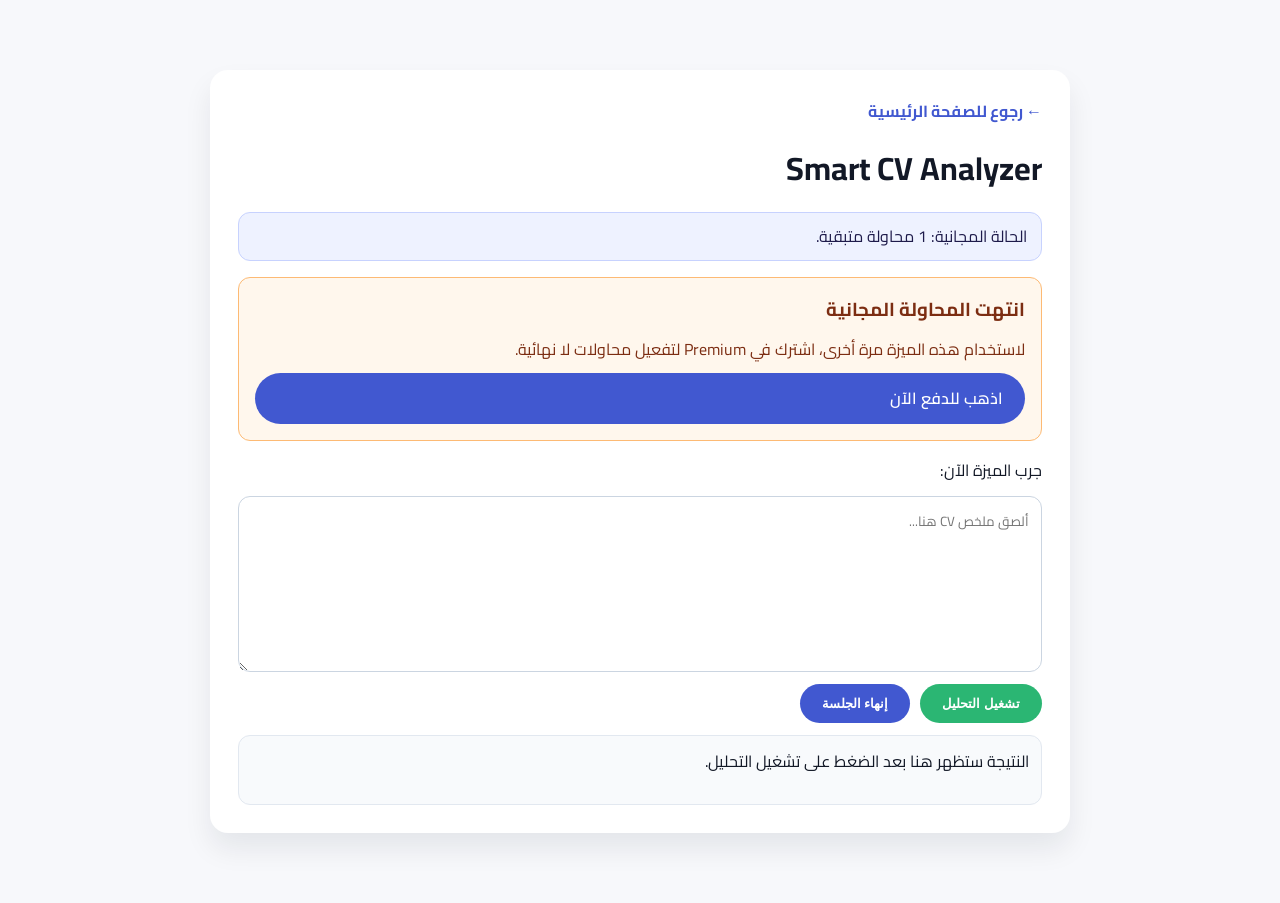
==== cv.html @ 5736f958 "Add real feature pages with unlimited premium usage" ====
<!DOCTYPE html>
<html lang="ar" dir="rtl">
  <head>
    <meta charset="UTF-8" />
    <meta name="viewport" content="width=device-width, initial-scale=1.0" />
    <title>CareerPilot Feature</title>
    <link rel="stylesheet" href="styles.css" />
    <link rel="preconnect" href="https://fonts.googleapis.com" crossorigin="anonymous" />
    <link rel="preconnect" href="https://fonts.gstatic.com" crossorigin="anonymous" />
    <link href="https://fonts.googleapis.com/css2?family=Cairo:wght@400;600;700&display=swap" rel="stylesheet" />
  </head>
  <body data-feature="cv">
    <main class="section">
      <div class="feature-page">
        <a class="back-link" href="index.html#features">← رجوع للصفحة الرئيسية</a>
        <h1 data-feature-title>Feature</h1>
        <p class="feature-status" data-status></p>

        <div data-locked hidden class="locked-box">
          <h3>انتهت المحاولة المجانية</h3>
          <p>لاستخدام هذه الميزة مرة أخرى، اشترك في Premium لتفعيل محاولات لا نهائية.</p>
          <a class="btn btn--primary" href="index.html#payment">اذهب للدفع الآن</a>
        </div>

        <section data-workspace class="workspace">
          <label for="feature-input">جرب الميزة الآن:</label>
          <textarea id="feature-input" data-input rows="6"></textarea>
          <div class="workspace__actions">
            <button class="btn btn--secondary" type="button" data-run>تشغيل التحليل</button>
            <button class="btn btn--primary" type="button" data-finish>إنهاء الجلسة</button>
          </div>
          <div class="result-box" data-result>النتيجة ستظهر هنا بعد الضغط على تشغيل التحليل.</div>
        </section>
      </div>
    </main>

    <script src="feature.js"></script>
  </body>
</html>
---- styles.css ----
* {
  box-sizing: border-box;
  margin: 0;
  padding: 0;
}

body {
  font-family: "Cairo", sans-serif;
  background: #f7f8fb;
  color: #121826;
  line-height: 1.7;
}

a {
  color: inherit;
  text-decoration: none;
}

ul {
  list-style: none;
}

.hero {
  background: radial-gradient(circle at top, #e0f2ff, #f7f8fb);
  padding: 40px 6vw 80px;
}

.nav {
  display: flex;
  align-items: center;
  justify-content: space-between;
  gap: 24px;
  margin-bottom: 40px;
}

.logo {
  font-weight: 700;
  font-size: 1.4rem;
}

.nav__links {
  display: flex;
  gap: 20px;
  align-items: center;
}

.nav__links a {
  font-weight: 600;
  color: #233151;
}

.nav__toggle {
  display: none;
  background: none;
  border: none;
  font-size: 1.6rem;
}

.hero__content {
  display: grid;
  grid-template-columns: repeat(auto-fit, minmax(280px, 1fr));
  gap: 32px;
  align-items: center;
}

.hero__text h1 {
  font-size: clamp(2rem, 4vw, 3.2rem);
  margin: 12px 0 18px;
}

.hero__text h1 span {
  display: block;
  color: #4158d0;
  font-size: 0.8em;
  margin-top: 8px;
}

.eyebrow {
  font-weight: 600;
  color: #4c5b77;
}

.lead {
  color: #3a475f;
  margin-bottom: 24px;
}

.hero__actions {
  display: flex;
  flex-wrap: wrap;
  gap: 12px;
  margin-bottom: 24px;
}

.hero__stats {
  display: flex;
  gap: 24px;
  flex-wrap: wrap;
}

.hero__stats div {
  background: white;
  padding: 12px 18px;
  border-radius: 12px;
  box-shadow: 0 10px 20px rgba(18, 24, 38, 0.06);
}

.hero__stats strong {
  font-size: 1.2rem;
  display: block;
}

.hero__card {
  background: white;
  padding: 24px;
  border-radius: 20px;
  box-shadow: 0 20px 40px rgba(18, 24, 38, 0.12);
}

.hero__card ul {
  margin: 16px 0;
  display: grid;
  gap: 10px;
}

.btn {
  border: none;
  padding: 12px 22px;
  border-radius: 999px;
  font-weight: 600;
  cursor: pointer;
  transition: transform 0.2s ease, box-shadow 0.2s ease;
}

.btn:hover {
  transform: translateY(-2px);
  box-shadow: 0 12px 20px rgba(18, 24, 38, 0.12);
}

.btn--primary {
  background: #4158d0;
  color: white;
}

.btn--secondary {
  background: #2bb673;
  color: white;
}

.btn--ghost {
  background: white;
  border: 1px solid #cbd5e1;
  color: #233151;
}

.section {
  padding: 70px 6vw;
}

.section--alt {
  background: white;
}

.section__header {
  text-align: center;
  margin-bottom: 40px;
}

.section__header h2 {
  font-size: clamp(1.8rem, 3vw, 2.4rem);
  margin-bottom: 12px;
}

.grid {
  display: grid;
  gap: 24px;
  grid-template-columns: repeat(auto-fit, minmax(240px, 1fr));
}

.card {
  background: white;
  padding: 24px;
  border-radius: 18px;
  box-shadow: 0 14px 30px rgba(18, 24, 38, 0.08);
}

.card ul {
  margin-top: 16px;
  display: grid;
  gap: 8px;
  color: #4c5b77;
}

.stack {
  display: grid;
  grid-template-columns: repeat(auto-fit, minmax(240px, 1fr));
  gap: 20px;
}

.stack__item {
  background: #f7f8fb;
  padding: 20px;
  border-radius: 16px;
  border: 1px solid #e2e8f0;
}

.pricing {
  display: grid;
  gap: 24px;
  grid-template-columns: repeat(auto-fit, minmax(260px, 1fr));
  align-items: stretch;
}

.price-card {
  background: white;
  padding: 26px;
  border-radius: 20px;
  box-shadow: 0 16px 30px rgba(18, 24, 38, 0.08);
  position: relative;
}

.price-card--highlight {
  border: 2px solid #4158d0;
}

.badge {
  position: absolute;
  top: 16px;
  left: 16px;
  background: #2bb673;
  color: white;
  padding: 4px 10px;
  border-radius: 12px;
  font-size: 0.8rem;
}

.price {
  font-size: 1.8rem;
  font-weight: 700;
  margin: 10px 0 16px;
}

.price-card ul {
  display: grid;
  gap: 8px;
  margin-bottom: 20px;
}

.features {
  display: grid;
  gap: 20px;
  grid-template-columns: repeat(auto-fit, minmax(240px, 1fr));
}

.feature-card {
  background: #0f172a;
  color: #e2e8f0;
  padding: 22px;
  border-radius: 18px;
  display: grid;
  gap: 12px;
  min-height: 200px;
}

.feature-card p {
  color: #cbd5f5;
}

.feature-card .usage {
  font-size: 0.85rem;
  color: #facc15;
}

.feature-card .btn {
  justify-self: start;
}

.feature-card.is-active {
  outline: 2px solid #2bb673;
  box-shadow: 0 12px 30px rgba(43, 182, 115, 0.35);
}

.payment {
  background: white;
  padding: 26px;
  border-radius: 18px;
  display: grid;
  gap: 18px;
  align-items: center;
  box-shadow: 0 14px 30px rgba(18, 24, 38, 0.08);
  grid-template-columns: repeat(auto-fit, minmax(240px, 1fr));
}

.payment__status {
  font-weight: 600;
  color: #2bb673;
}

.footer {
  display: grid;
  gap: 24px;
  grid-template-columns: repeat(auto-fit, minmax(220px, 1fr));
  padding: 40px 6vw 60px;
  background: #121826;
  color: white;
}

.footer ul {
  margin-top: 10px;
  display: grid;
  gap: 6px;
}

@media (max-width: 768px) {
  .nav__toggle {
    display: block;
  }

  .nav__links {
    position: absolute;
    top: 80px;
    right: 6vw;
    background: white;
    flex-direction: column;
    padding: 16px;
    border-radius: 16px;
    box-shadow: 0 18px 30px rgba(18, 24, 38, 0.1);
    display: none;
  }

  .nav__links.is-open {
    display: flex;
  }
}

.feature-page {
  max-width: 860px;
  margin: 0 auto;
  background: white;
  border-radius: 18px;
  padding: 28px;
  box-shadow: 0 16px 28px rgba(18, 24, 38, 0.08);
  display: grid;
  gap: 16px;
}

.back-link {
  color: #4158d0;
  font-weight: 700;
}

.feature-status {
  background: #eef2ff;
  border: 1px solid #c7d2fe;
  color: #1e1b4b;
  border-radius: 12px;
  padding: 10px 14px;
}

.workspace {
  display: grid;
  gap: 12px;
}

.workspace textarea {
  border: 1px solid #cbd5e1;
  border-radius: 12px;
  padding: 12px;
  font-family: 'Cairo', sans-serif;
}

.workspace__actions {
  display: flex;
  flex-wrap: wrap;
  gap: 10px;
}

.result-box {
  background: #f8fafc;
  border: 1px solid #e2e8f0;
  border-radius: 12px;
  padding: 12px;
  min-height: 70px;
}

.locked-box {
  background: #fff7ed;
  border: 1px solid #fdba74;
  color: #7c2d12;
  border-radius: 12px;
  padding: 16px;
  display: grid;
  gap: 10px;
}
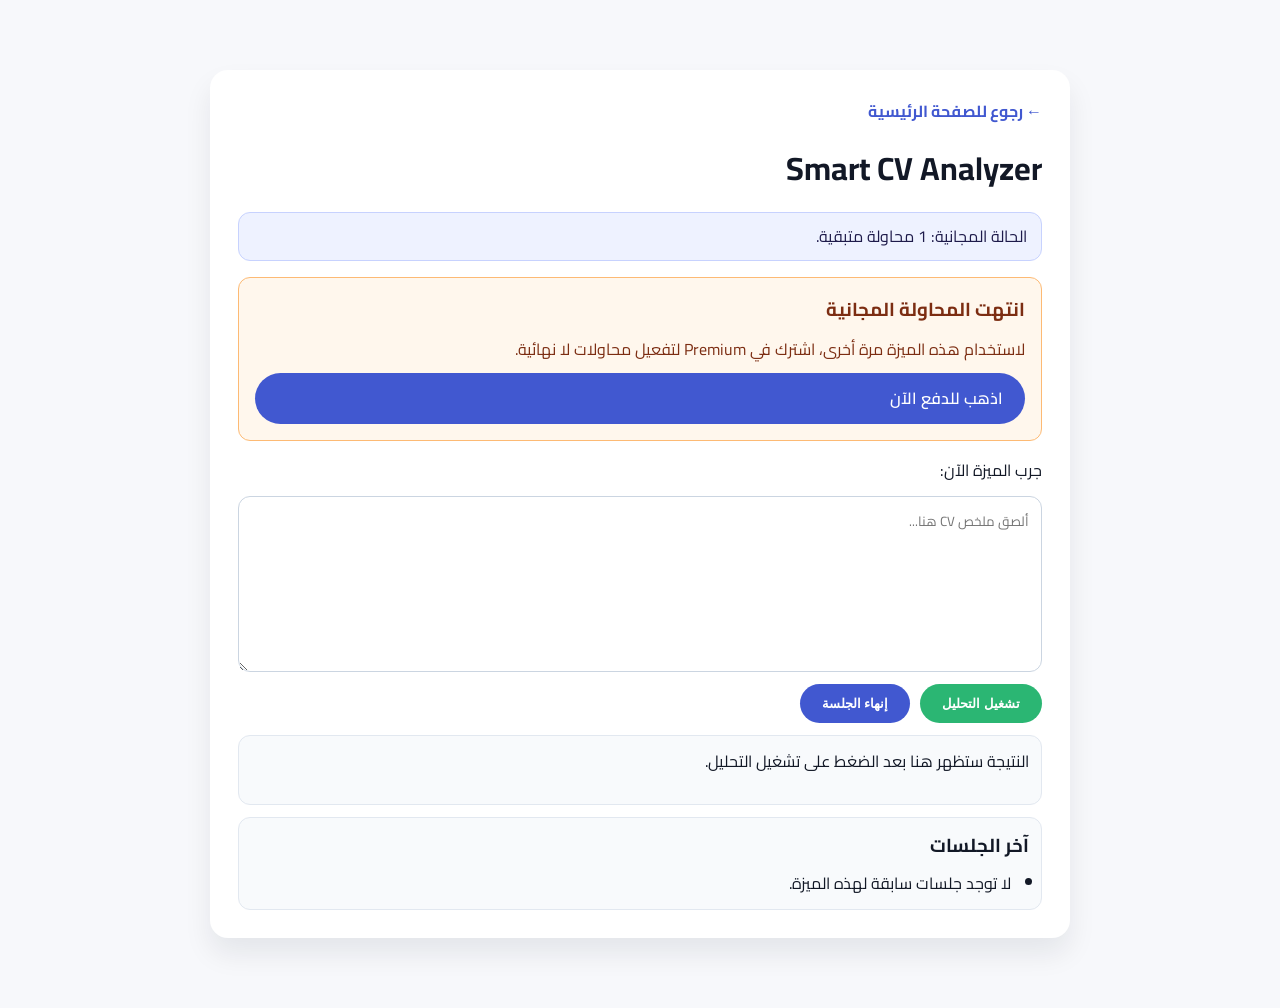
==== commit 29731237: "Enhance site behavior with account state and session history" ====
--- a/cv.html
+++ b/cv.html
@@ -30,6 +30,10 @@
             <button class="btn btn--primary" type="button" data-finish>إنهاء الجلسة</button>
           </div>
           <div class="result-box" data-result>النتيجة ستظهر هنا بعد الضغط على تشغيل التحليل.</div>
+          <div class="history-box">
+            <h3>آخر الجلسات</h3>
+            <ul data-history></ul>
+          </div>
         </section>
       </div>
     </main>
--- a/styles.css
+++ b/styles.css
@@ -392,3 +392,77 @@
   display: grid;
   gap: 10px;
 }
+
+.account-panel {
+  max-width: 820px;
+  margin: 0 auto;
+  background: white;
+  border-radius: 16px;
+  border: 1px solid #e2e8f0;
+  padding: 20px;
+  display: grid;
+  gap: 10px;
+}
+
+.account-badge {
+  width: fit-content;
+  background: #e2e8f0;
+  color: #1e293b;
+  border-radius: 999px;
+  padding: 4px 12px;
+  font-weight: 700;
+}
+
+.account-badge--premium {
+  background: #dcfce7;
+  color: #166534;
+}
+
+.account-actions {
+  display: flex;
+  flex-wrap: wrap;
+  gap: 10px;
+}
+
+.payment-form {
+  display: grid;
+  gap: 12px;
+}
+
+.payment-form label {
+  display: grid;
+  gap: 6px;
+  font-weight: 600;
+}
+
+.payment-form input {
+  border: 1px solid #cbd5e1;
+  border-radius: 10px;
+  padding: 10px;
+  font-family: "Cairo", sans-serif;
+}
+
+.payment-form__row {
+  display: grid;
+  grid-template-columns: 1fr 1fr;
+  gap: 10px;
+}
+
+.payment__status--error {
+  color: #b91c1c;
+}
+
+.history-box {
+  border: 1px solid #e2e8f0;
+  border-radius: 12px;
+  padding: 12px;
+  background: #f8fafc;
+}
+
+.history-box ul {
+  list-style: disc;
+  padding-inline-start: 18px;
+  display: grid;
+  gap: 8px;
+  margin-top: 8px;
+}
